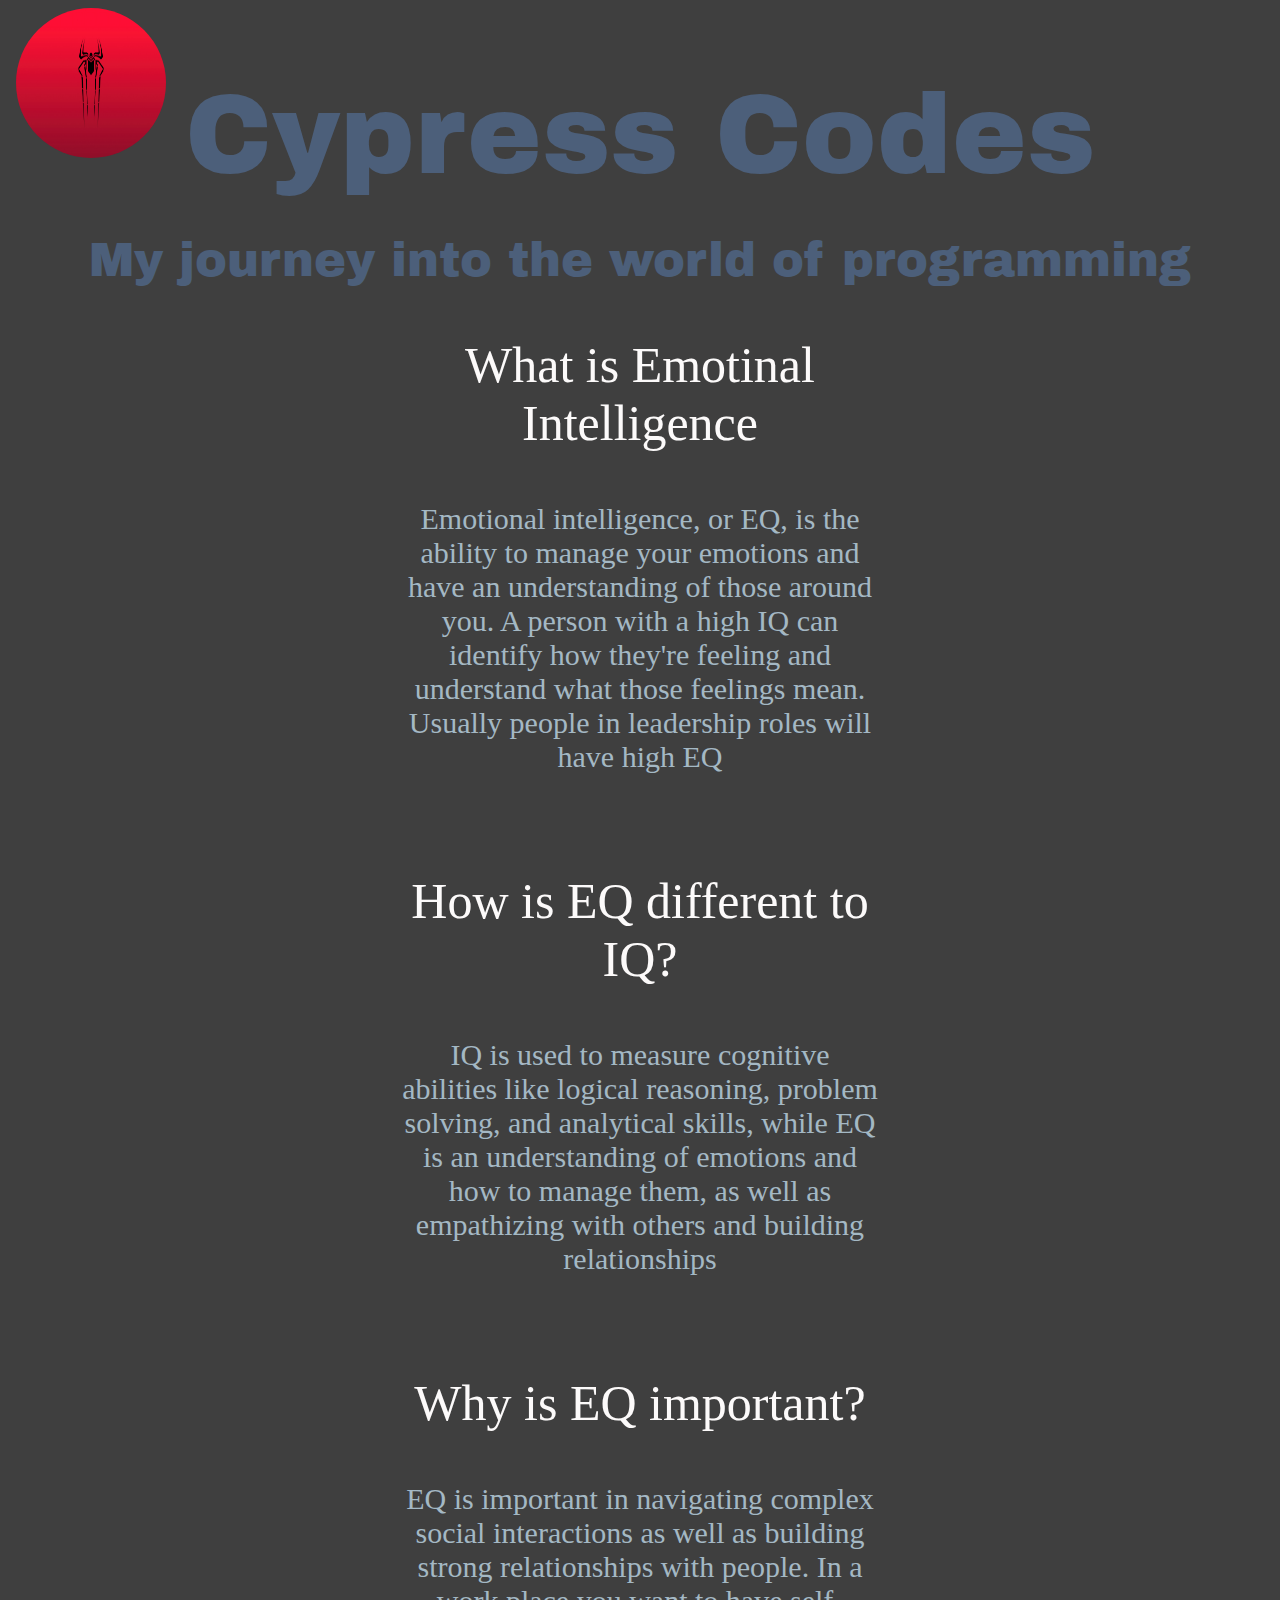
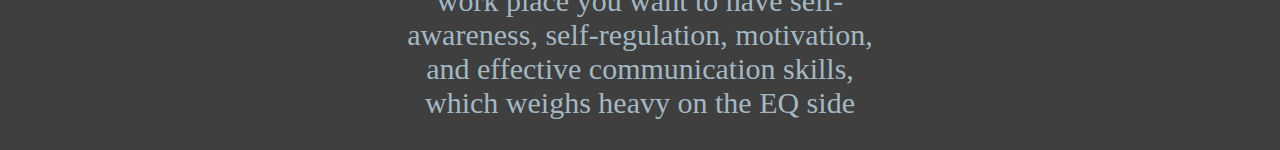
==== blog/emotional-intellegence.html @ caafdc2e "finished eq blog" ====
<!DOCTYPE html>
<html>
  <head>
    <link href="styles.css" rel="stylesheet" type="text/css" />
    <title>Cypress Codes</title>
    <meta charset="UTF-8" />
    <meta content="width=device-width, initial-scale=1" name="viewport" />
    <link rel="preconnect" href="https://fonts.googleapis.com" />
    <link rel="preconnect" href="https://fonts.gstatic.com" crossorigin />
    <link
      href="https://fonts.googleapis.com/css2?family=Archivo+Black&display=swap"
      rel="stylesheet"
    />
  </head>
  <header>
    <h1>Cypress Codes</h1>
    <h2>My journey into the world of programming</h2>

    <a href="index.html"
      ><img class="logo" src="images/new-spider-logo.jpg" alt="logo" />
    </a>
  </header>
</html>
<body>
  <p class="subheading">What is Emotinal Intelligence</p>

  <p>
    Emotional intelligence, or EQ, is the ability to manage your emotions and
    have an understanding of those around you. A person with a high IQ can
    identify how they're feeling and understand what those feelings mean.
    Usually people in leadership roles will have high EQ
  </p>
  <br />
  <p class="subheading">How is EQ different to IQ?</p>
  <p>
    IQ is used to measure cognitive abilities like logical reasoning, problem
    solving, and analytical skills, while EQ is an understanding of emotions and
    how to manage them, as well as empathizing with others and building
    relationships
  </p>
  <br />
  <p class="subheading">Why is EQ important?</p>
  <p>
    EQ is important in navigating complex social interactions as well as
    building strong relationships with people. In a work place you want to have
    self-awareness, self-regulation, motivation, and effective communication
    skills, which weighs heavy on the EQ side
  </p>
</body>
---- blog/styles.css ----
body {
  background-color: #3f3f3f;
  margin: 0%;
}
.grid {
  display: grid;
grid-template-columns: repeat(4, 1fr);
grid-template-rows: repeat(5, 1fr);
grid-column-gap: 15px;
grid-row-gap: 12px;
}
.logo {
  border-radius: 75%;
  width: 200px;
  height: 200px;
  position: fixed;
  top: 8px;
  left: 16px;
}

.container {
  max-width: 100vw;
  margin: 50px;
  position: relative;
}

h1 {
  color: #4c5f7a;
  text-align: center;
  font-size: clamp(3rem, 1rem + 10vw, 7rem);
  font-family: 'Archivo Black', serif;
  font-weight: 300;
  font-style: normal;
}

h2 {
  color: #4c5f7a;
  text-align: center;
  font-size: clamp(1rem, 1rem + 6vw, 3rem);
  margin-top: -3%;
  font-family: 'Archivo Black', serif;
  font-weight: 400;
  font-style: normal;
}
h3 {
  text-align: center;
}

p {
  text-align: center;
  font-size: 30px;
  color: #a4b8c4;
  padding-right: 400px;
  padding-left: 400px;
}
ul {
  text-align: center;
  font-size: 4vw;
}

.blog {
  color: #e41515;
  background-color: #65737e;
  border: 8px solid white;
  border-radius: 20px;
  padding-left: 10px;
  padding: 20px;
  font-size: 30px;
}
.link {
  color: #1e3e62;
  text-decoration: none;
  text-align: center;
}
.subheading {
  font-size: 50px;
  color: #fcfafa;
}
.blog-photo {
  width: 1175px;
  margin-left: 42rem;
  border: 10px solid #1d1c1c;
}
.grid2 {
  
  display: grid;
  grid-template-columns: repeat(2, 1fr);
  grid-template-rows: repeat(5, 1fr);
  grid-column-gap: 5px;
  grid-row-gap: 5px;
    
}
@media screen and (max-width: 1030px) {
  .logo {
    position: relative;
    left: 38vw;
  }

  .grid {
    grid-template-columns: 1fr;
    grid-template-rows: 8rem 8rem 8rem 8rem 8rem 8rem;
  }
  .blog-photo {
    width: 88vw;
    height: auto;
    margin-left: 4vw;
  }
}

@media (max-width: 430px) {
  .logo {
    position: relative;
    margin-left: -11vw;
  }
  .grid {
    grid-template-columns: 1fr;
    grid-template-rows: 8rem 8rem 8rem 8rem 8rem 8rem;
    padding-left: 0px;
  }
  .h1 {
    margin-top: 60px;
  }
  .blog-photo {
    width: 88vw;
    height: auto;
    margin-left: 4vw;
  }
  p {
    text-align: center;
    font-size: 5vw;
    color: #4c5f7a;
    padding-bottom: 30px;
    padding-right: 35px;
    padding-left: 35px;
  }
  .subheading {
    font-size: 8.5vw;
  }
}
@media screen and (max-width: 1300px) {
  .logo {
    
    width: 150px;
  height: 150px;
  }

  .grid {
    grid-template-columns: 1fr;
    grid-template-rows: 8rem 8rem 8rem 8rem 8rem 8rem;
  }
  .blog-photo {
    width: 88vw;
    height: auto;
    margin-left: 4vw;
  }
}
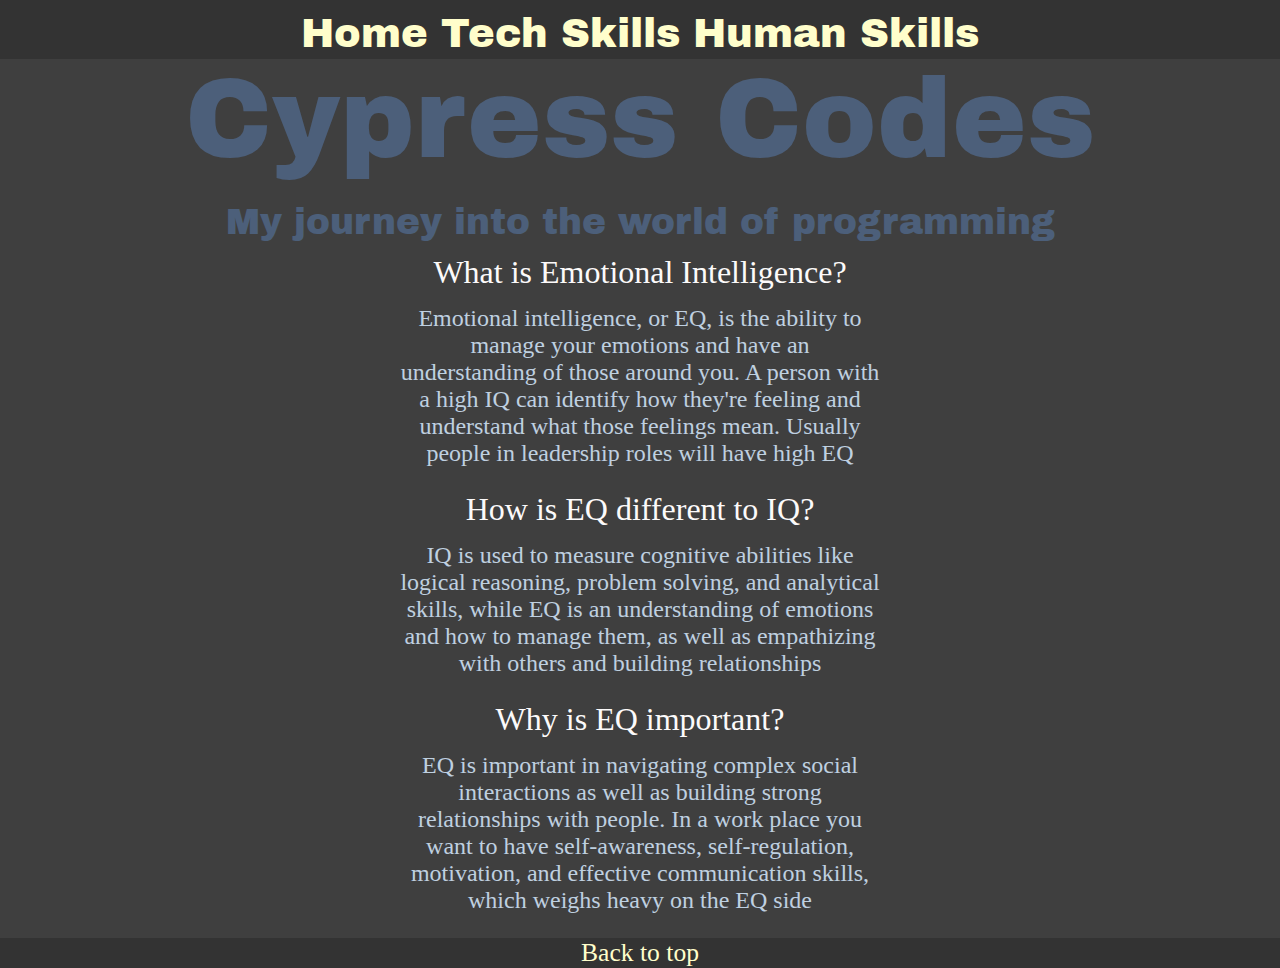
==== commit f6bbacdd: "finished updating all pages" ====
--- a/blog/emotional-intellegence.html
+++ b/blog/emotional-intellegence.html
@@ -12,17 +12,30 @@
       rel="stylesheet"
     />
   </head>
+  <div>
+    <nav>
+      <ul
+        style="
+          list-style-type: none;
+          margin: 0;
+          padding: 0;
+          background-color: #333;
+        "
+      >
+       
+        <li><a href="index.html"  class="w3-mobile" >Home</a></li>
+        <li><a href="tech-skills.html" class="w3-mobile" > Tech Skills</a></li>
+        <li><a href="human-skills.html" class="w3-mobile" >Human Skills</a></li>
+      </ul>
+    </nav>
+  </div>
   <header>
     <h1>Cypress Codes</h1>
     <h2>My journey into the world of programming</h2>
-
-    <a href="index.html"
-      ><img class="logo" src="images/new-spider-logo.jpg" alt="logo" />
-    </a>
   </header>
 </html>
 <body>
-  <p class="subheading">What is Emotinal Intelligence</p>
+  <p class="subheading">What is Emotional Intelligence?</p>
 
   <p>
     Emotional intelligence, or EQ, is the ability to manage your emotions and
@@ -46,4 +59,6 @@
     self-awareness, self-regulation, motivation, and effective communication
     skills, which weighs heavy on the EQ side
   </p>
+  <footer><a href="emotional-intellegence.html">Back to top</a></footer>
 </body>
+</html>
--- a/blog/styles.css
+++ b/blog/styles.css
@@ -1,46 +1,65 @@
 body {
   background-color: #3f3f3f;
   margin: 0%;
+  min-height: 100vh;
+  display: flex;
+  flex-direction: column;
 }
 .grid {
   display: grid;
-grid-template-columns: repeat(4, 1fr);
-grid-template-rows: repeat(5, 1fr);
-grid-column-gap: 15px;
-grid-row-gap: 12px;
+  grid-template-columns: repeat(2, 1fr);
+  grid-template-rows: repeat(5, 1fr);
+  grid-column-gap: 5px;
+  grid-row-gap: 10px;
+  width: 100px;
+  padding-right: 28vw;
 }
 .logo {
   border-radius: 75%;
-  width: 200px;
-  height: 200px;
-  position: fixed;
-  top: 8px;
-  left: 16px;
+  width: 100px;
+  height: 100px;
 }
 
 .container {
   max-width: 100vw;
   margin: 50px;
   position: relative;
+  align-self: center;
+}
+a {
+  text-decoration: none;
+}
+
+li {
+  display: inline;
+  font-size: 2.5rem;
+  font-family: 'Archivo Black', serif;
+}
+li a {
+  color: #fffecb;
+}
+li a:hover {
+  color: #111;
 }
 
 h1 {
   color: #4c5f7a;
   text-align: center;
-  font-size: clamp(3rem, 1rem + 10vw, 7rem);
+  font-size: 7rem;
   font-family: 'Archivo Black', serif;
   font-weight: 300;
   font-style: normal;
+  margin-top: 0;
 }
 
 h2 {
   color: #4c5f7a;
-  text-align: center;
-  font-size: clamp(1rem, 1rem + 6vw, 3rem);
-  margin-top: -3%;
+  font-size: 2.25rem;
+  text-align: center;
   font-family: 'Archivo Black', serif;
   font-weight: 400;
   font-style: normal;
+  margin-top: -6vh;
 }
 h3 {
   text-align: center;
@@ -48,54 +67,79 @@
 
 p {
   text-align: center;
-  font-size: 30px;
-  color: #a4b8c4;
+  font-size: 24px;
+  color: #bfd0e0;
   padding-right: 400px;
   padding-left: 400px;
+  margin-top: -2vh;
 }
 ul {
   text-align: center;
   font-size: 4vw;
 }
+footer {
+  margin-top: auto;
+  list-style-type: none;
+  background-color: #333;
+  text-align: center;
+  font-size: 2vw;
+}
+footer a {
+  color: #fffecb;
+}
+footer a:hover {
+  color: #111;
+}
 
 .blog {
-  color: #e41515;
   background-color: #65737e;
   border: 8px solid white;
   border-radius: 20px;
   padding-left: 10px;
-  padding: 20px;
+  padding: 0.2vw;
   font-size: 30px;
+  width: 300px;
 }
 .link {
-  color: #1e3e62;
+  color: #fffecb;
   text-decoration: none;
   text-align: center;
+  font-size: 3rem;
 }
 .subheading {
-  font-size: 50px;
+  font-size: 2rem;
   color: #fcfafa;
 }
+
 .blog-photo {
-  width: 1175px;
-  margin-left: 42rem;
-  border: 10px solid #1d1c1c;
-}
+  border: 8px solid black;
+  height: 12vh;
+  width: 40vw;
+  align-self: center;
+}
+
 .grid2 {
-  
   display: grid;
   grid-template-columns: repeat(2, 1fr);
   grid-template-rows: repeat(5, 1fr);
   grid-column-gap: 5px;
-  grid-row-gap: 5px;
-    
+  grid-row-gap: 10px;
+  font-family: 'Archivo Black', serif;
+}
+
+.grid-3 {
+  display: grid;
+  grid-template-columns: repeat(2, 1fr);
+  grid-template-rows: repeat(9, 1fr);
+  grid-column-gap: 1px;
+  grid-row-gap: 1px;
+  font-size: 1rem;
+  font-family: 'Archivo Black', serif;
+}
+i {
+  align-content: center;
 }
 @media screen and (max-width: 1030px) {
-  .logo {
-    position: relative;
-    left: 38vw;
-  }
-
   .grid {
     grid-template-columns: 1fr;
     grid-template-rows: 8rem 8rem 8rem 8rem 8rem 8rem;
@@ -108,49 +152,108 @@
 }
 
 @media (max-width: 430px) {
-  .logo {
-    position: relative;
-    margin-left: -11vw;
+  .container {
+    padding-left: 4vw;
   }
   .grid {
     grid-template-columns: 1fr;
-    grid-template-rows: 8rem 8rem 8rem 8rem 8rem 8rem;
+    grid-template-rows: 5rem 5rem 5rem 5rem 5rem 5rem 5rem 5rem 5rem 5rem;
     padding-left: 0px;
   }
-  .h1 {
-    margin-top: 60px;
+  .blog {
+    background-color: #65737e;
+    border: 4px solid white;
+    border-radius: 20px;
+    font-size: 2.25vh;
+    width: 150px;
+  }
+  h1 {
+    margin-top: -1vh;
+    font-size: 4rem;
+  }
+  h2 {
+    font-size: 1.75rem;
+    margin-top: -4vh;
+  }
+
+  li {
+    font-size: 1.25rem;
+  }
+
+  p {
+    margin-top: 0vh;
+    text-align: center;
+    font-size: 0.85rem;
+    color: #bfd0e0;
+    padding-bottom: 30px;
+    padding-right: 35px;
+    padding-left: 35px;
+  }
+  .subheading {
+    font-size: 6.5vw;
+  }
+  .blog-photo {
+    width: 10vw;
+    height: 10vh;
+    align-self: center;
+  }
+}
+@media screen and (max-width: 1100px) {
+  .container {
+    padding-left: 4vw;
+  }
+  .grid {
+    grid-template-columns: 1fr;
+    grid-template-rows: 5rem 5rem 5rem 5rem 5rem 5rem 5rem 5rem 5rem 5rem;
+    padding-left: 0px;
+  }
+  .blog {
+    background-color: #65737e;
+    border: 4px solid white;
+    border-radius: 20px;
+    font-size: 2.25vh;
+    width: 150px;
+  }
+  h1 {
+    margin-top: -1vh;
+    font-size: 4rem;
+  }
+  h2 {
+    font-size: 1.75rem;
+    margin-top: -4vh;
+  }
+
+  li {
+    font-size: 1.25rem;
+  }
+
+  p {
+    margin-top: 0vh;
+    text-align: center;
+    font-size: 1.35rem;
+    color: #bfd0e0;
+    padding-bottom: 30px;
+    padding-right: 35px;
+    padding-left: 35px;
+  }
+  .subheading {
+    font-size: 6.5vw;
+  }
+  .blog-photo {
+    width: 10vw;
+    height: 10vh;
+    align-self: center;
+  }
+}
+
+@media screen and (max-width: 1300px) {
+  .grid {
+    grid-template-columns: 1fr 1fr;
+    grid-template-rows: 5rem 5rem 5rem 5rem 5rem 5rem 5rem 5rem 5rem 5rem;
   }
   .blog-photo {
     width: 88vw;
     height: auto;
     margin-left: 4vw;
   }
-  p {
-    text-align: center;
-    font-size: 5vw;
-    color: #4c5f7a;
-    padding-bottom: 30px;
-    padding-right: 35px;
-    padding-left: 35px;
-  }
-  .subheading {
-    font-size: 8.5vw;
-  }
-}
-@media screen and (max-width: 1300px) {
-  .logo {
-    
-    width: 150px;
-  height: 150px;
-  }
-
-  .grid {
-    grid-template-columns: 1fr;
-    grid-template-rows: 8rem 8rem 8rem 8rem 8rem 8rem;
-  }
-  .blog-photo {
-    width: 88vw;
-    height: auto;
-    margin-left: 4vw;
-  }
-}+}
